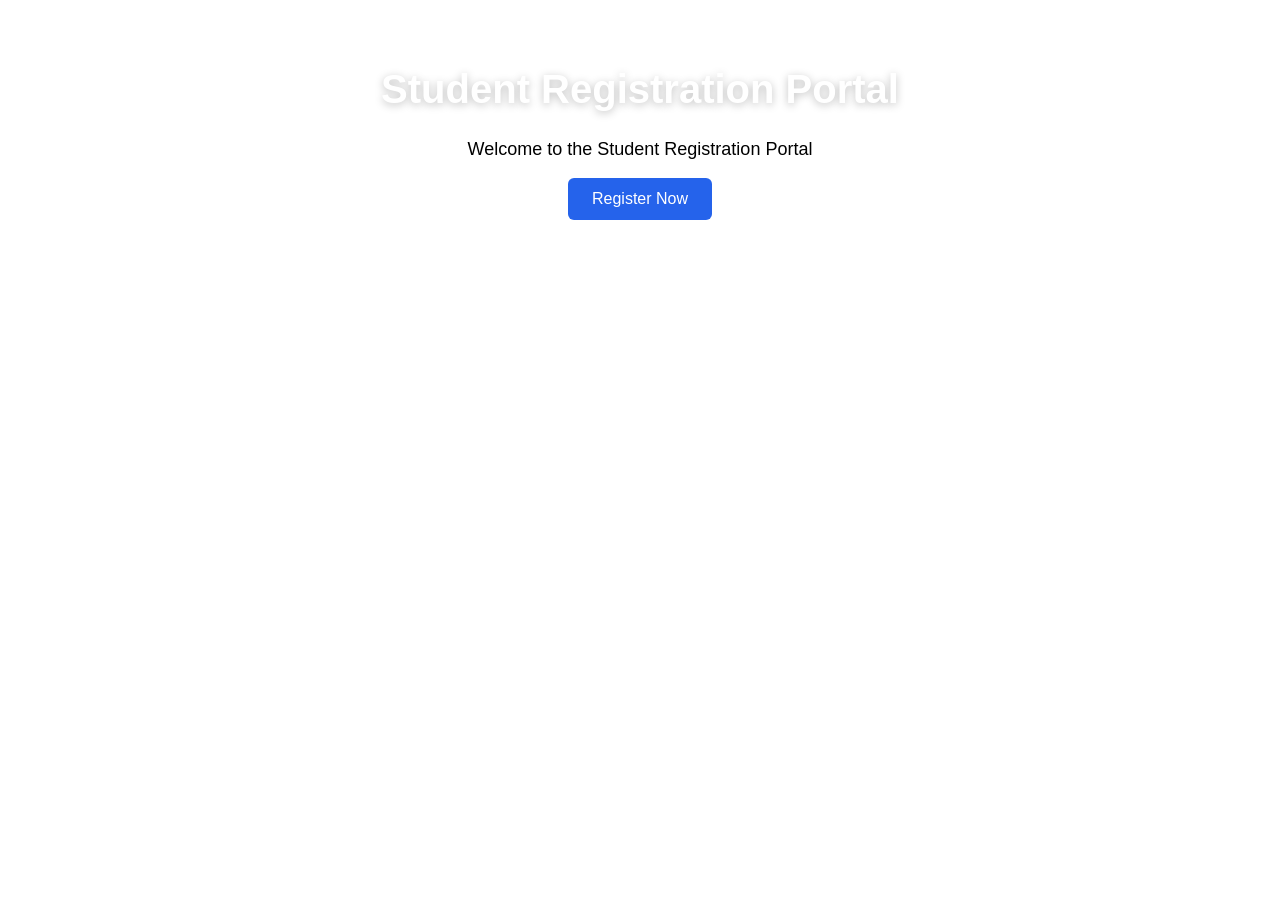
==== index.html @ 68893bda "Add files via upload" ====
<!DOCTYPE html>
<html>
    <head>
        <title>Student Registration Portal</title>
        <link rel="stylesheet" href="style.css">
    </head>
    <body>
        <h1>Student Registration Portal</h1>
        <p>Welcome to the Student Registration Portal</p>
        <a href="registration.html" class="btn">Register Now</a>
    </body>
</html>
---- style.css ----
body{
    background-image: linear-gradient(rgba(15, 23, 42, 0.40)), url(copycast.webp);
    background-size: cover;
    background-position: center;
    background-repeat: no-repeat;
    background-attachment: fixed;
    font-family: Arial, sans-serif;
    padding: 40px;
    margin: 0;
    min-height: 100vh;
    box-sizing: border-box;
}

h1{
    font-size: 40px;
    text-align: center;
    color: white;
    text-shadow: 0 2px 8px rgba(0, 0, 0, 0.25);
}

p{
    font-size: 18px;
    text-align: center;
}

.btn{
    display: block;
    width: fit-content;
    padding: 12px 24px;
    background-color: #2563eb;
    color: white;
    text-decoration: none;
    border-radius: 6px;
    margin: 0 auto;
}

.btn:hover{
    background-color: #1d4ed8;
}

.form-container{
    max-width: 500px;
    margin: 30px auto;
    padding: 30px;
    background-color: #f8fafc;
    border-color: 10px;
    border: 1px solid #e2e8f0;
    border-radius: 12px;
    box-shadow: 0 8px 24px rgba(0, 0, 0, 0.18);
}

.form-container label{
    display: block;
    margin-bottom: 6px;
    font-weight: 600;
    color: #334155;
}

.form-container input,
.form-container select{
    width: 100%;
    padding: 10px;
    margin-bottom: 15px;
    box-sizing: border-box;
}

.form-container input[type="radio"] {
  width: auto;
  margin-right: 5px;  
}

.form-container h2{
    text-align: center;
    color: #1e293b;
    margin-bottom: 20px;
}

.form-container input{
    width: 100%;
    padding: 12px;
    margin-bottom: 15px;
    border: 1px solid #cbd5e1;
    border-radius: 6px;
    box-sizing: border-box;
}

.form-container input:focus {
    outline: none;
    border-color: #2563eb;
    box-shadow: 0 0 0 3px rgba(37, 99, 235, 0.15);
}

.form-container button{
    width: 100%;
    padding: 12px;
    background-color: #2563eb;
    color: white;
    border: none;
    border-radius: 6px;
    font-size: 16px;
    font-weight: 600;
    cursor: pointer;
    transition: transform 0.1s ease, background-color o.3s ease;
}

.form-container button:hover{
    background-color: #1d4ed8;
}

.form-container button:active{
    transform: scale(0.98);
}

.form-container select{
    width: 100%;
    padding: 12px;
    margin-bottom: 15px;
    border: 1px solid #cbd5e1;
    border-radius: 6px;
    box-sizing: border-box;
    background-color: white;
    color: #334155;
}

.form-container select:focus{
    outline: none;
    border-color: #2563eb;
    box-shadow: 0 0 0 3px rgba(37, 99, 235, 0.15);
}

.form-container select:hover{
    border-color: #94a3b8;
}

.form-container input[type="checkbox"]{
    width: auto;
    margin-right: 8px;
    cursor: pointer;
}

@media(max-width: 600px){
    body{
        padding: 12px;
        background-attachment: scroll;
    }
    h1{
        font-size: 30px;
    }
    .form-container{
        padding: 20px;
        margin: 20px auto;
    }
}
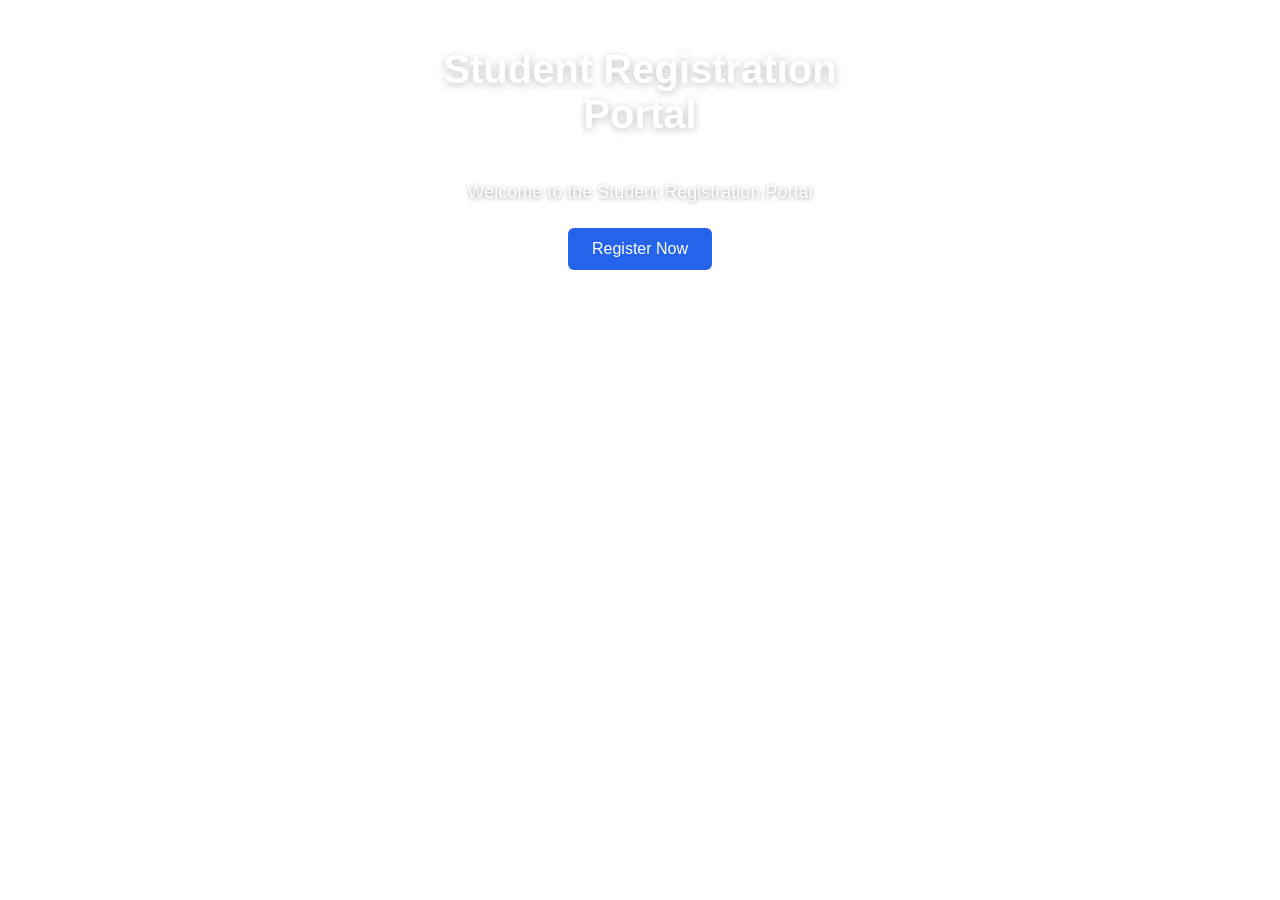
==== commit 4817c328: "Update index.html" ====
--- a/index.html
+++ b/index.html
@@ -5,8 +5,10 @@
         <link rel="stylesheet" href="style.css">
     </head>
     <body>
-        <h1>Student Registration Portal</h1>
-        <p>Welcome to the Student Registration Portal</p>
-        <a href="registration.html" class="btn">Register Now</a>
+        <div class="center-screen">
+            <h1>Student Registration Portal</h1>
+            <p>Welcome to the Student Registration Portal</p>
+            <a href="registration.html" class="btn">Register Now</a>
+        </div>
     </body>
-</html>+</html>
--- a/style.css
+++ b/style.css
@@ -5,9 +5,9 @@
     background-repeat: no-repeat;
     background-attachment: fixed;
     font-family: Arial, sans-serif;
-    padding: 40px;
+    padding: 20px;
     margin: 0;
-    min-height: 100vh;
+    height: 100vh;
     box-sizing: border-box;
 }
 
@@ -43,7 +43,6 @@
     margin: 30px auto;
     padding: 30px;
     background-color: #f8fafc;
-    border-color: 10px;
     border: 1px solid #e2e8f0;
     border-radius: 12px;
     box-shadow: 0 8px 24px rgba(0, 0, 0, 0.18);
@@ -150,4 +149,24 @@
         padding: 20px;
         margin: 20px auto;
     }
-}+}
+
+.center-screen{
+    display: flex;
+    flex-direction: column;
+    justify-content: center;
+    align-items: center;
+    text-align: center;
+    width: 100%;
+    max-width: 500px;
+    min-height: 100dvh
+    padding: 20px;
+    box-sizing: border-box;
+    margin: auto;
+}
+
+.center-screen p{
+    margin-bottom: 25px;
+    color: #ffffff;
+    text-shadow: 0 1px 4px rgba(0, 0, 0, 0.4);
+}
